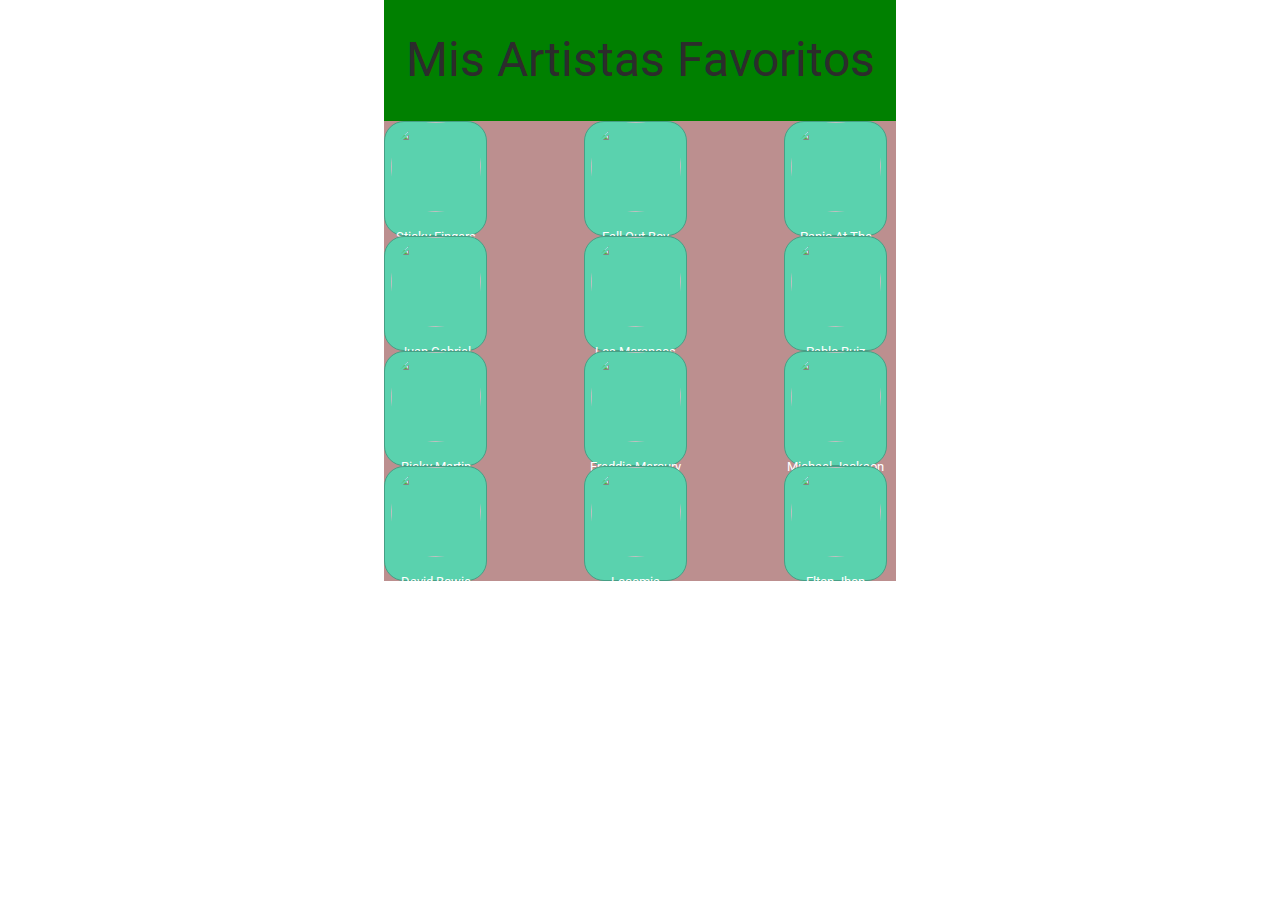
==== zpotify/index.html @ 8bd3fb5e "Add files via upload" ====
<!DOCTYPE html>
<html lang="en">

<head>
    <meta charset="UTF-8">
    <meta name="viewport" content="width=device-width, initial-scale=1.0">
    <meta http-equiv="X-UA-Compatible" content="ie=edge">
    <title>Document</title>
    <link rel="stylesheet" href="estilo.css">
    <link href="https://fonts.googleapis.com/css?family=Roboto&display=swap" rel="stylesheet">
</head>

<body>
    <main>

    <header>
        <h1>Mis Artistas Favoritos</h1>
    </header>
    <section class="caja-artista">
        <article> 
            <img class="img-artista" src="https://rocknvivo.com/wp-content/uploads/2018/11/sticky-fingers-chile-2018-2-770x513.jpg"
                alt="" "">
            <p>Sticky Fingers</p>
        </article>
        <article> 
            <img class="img-artista" src="http://punkeando.com.mx/wp-content/uploads/2018/08/fall-out-boy-european-shows-920x584.jpg"
                alt="" "">
            <p>Fall Out Boy</p>
        </article>
        <article>
            <img class="img-artista" src="./assets/Panic-At-The-Disco-400x360.png" 
            alt="" "">
            <p>Panic At The Disco</p>
        </article>
        <article>
            <img class="img-artista" src="https://i1.wp.com/www.sopitas.com/wp-content/uploads/2016/08/meme-juan-gabriel-palmera-origan-806x581.png"
            alt="" "">
            <p>Juan Gabriel</p>
        </article>
        <article>
            <img class="img-artista" src="https://i.ytimg.com/vi/pBn5g314d5g/0.jpg"
            alt="" "">
            <p>Los Morancos</p>
        </article>
        <article>
            <img class="img-artista" src="http://diariobasta.com/wp-content/uploads/2018/08/L6-PABLO-RUIZ-17CM-e1533174226994.jpg"
            alt="" "">
            <p>Pablo Ruiz</p>
        </article>
        <article>
            <img class="img-artista" src="https://media.canalnet.tv/2019/12/ricky-martin-partes-intimas.jpg"
            alt="" "">
            <p>Ricky Martin</p>
        </article>
        <article>
            <img class="img-artista" src="https://ichef.bbci.co.uk/news/660/cpsprodpb/149B8/production/_107480448_d1d6d7b2-24c5-464a-93f0-836d5c0da9c3.jpg"
            alt="" "">
            <p>Freddie Mercury</p>
        </article>
        <article>
            <img class="img-artista" src="https://okdiario.com/img/2019/09/10/michael-jackson-655x368.jpg"
            alt="" "">
            <p>Michael Jackson</p>
        </article>
        <article>
            <img class="img-artista" src="https://culto.latercera.com/wp-content/uploads/2018/02/2016_DAVIDBOWIE_LIFEINPIX_1972_Sukita_Ziggy_110116-2-900x600.jpg"
            alt="" "">
            <p>David Bowie<p>
        </article>
        <article>
            <img class="img-artista" src="https://www.cabroworld.com/wp-content/uploads/2018/01/portadaintegranteslocomia9090.jpg"
            alt="" "">
            <p>Locomia</p>
        </article>
        <article>
            <img class="img-artista" src="https://www.rockandpop.cl/wp-content/uploads/2019/10/john-400x349.jpg"
            alt="" "">
            <p>Elton Jhon</p>
        </article>
        
        <section>
            </main>
</body>

</html>
---- zpotify/estilo.css ----
h1{
    font-family: 'Roboto', sans-serif;
    font-style: normal;
font-weight: normal;
font-size: 48px;
line-height: 56px;

color: #2C2C2C;
}
p{
    font-family: 'Roboto', sans-serif;

font-style: normal;
font-weight: normal;
font-size: 13px;
line-height: 15px;

color: #FFFFFF;

}

body {
    margin-left: 30%;
    margin-right: 30%;
    margin-top: 0%;
    margin-bottom: 0%;
}

main {
    display: block;
    text-align: center;
    padding-top: 0.3px;
    padding-bottom: 0px;
    background-color: green;

}

.caja-artista {
    display: grid;
    grid-template-columns: 200px 200px 200px;
    background-color: rosybrown;
  

}
article{
    background: #5AD2AE;
border: 1px solid #469F85;
box-sizing: border-box;
border-radius: 20px;
width: 103px;
height: 115px;
}

.img-artista {
    width: 90px;
    height: 90px;
    border-radius: 50%;
    grid-column-gap: 1px;

}
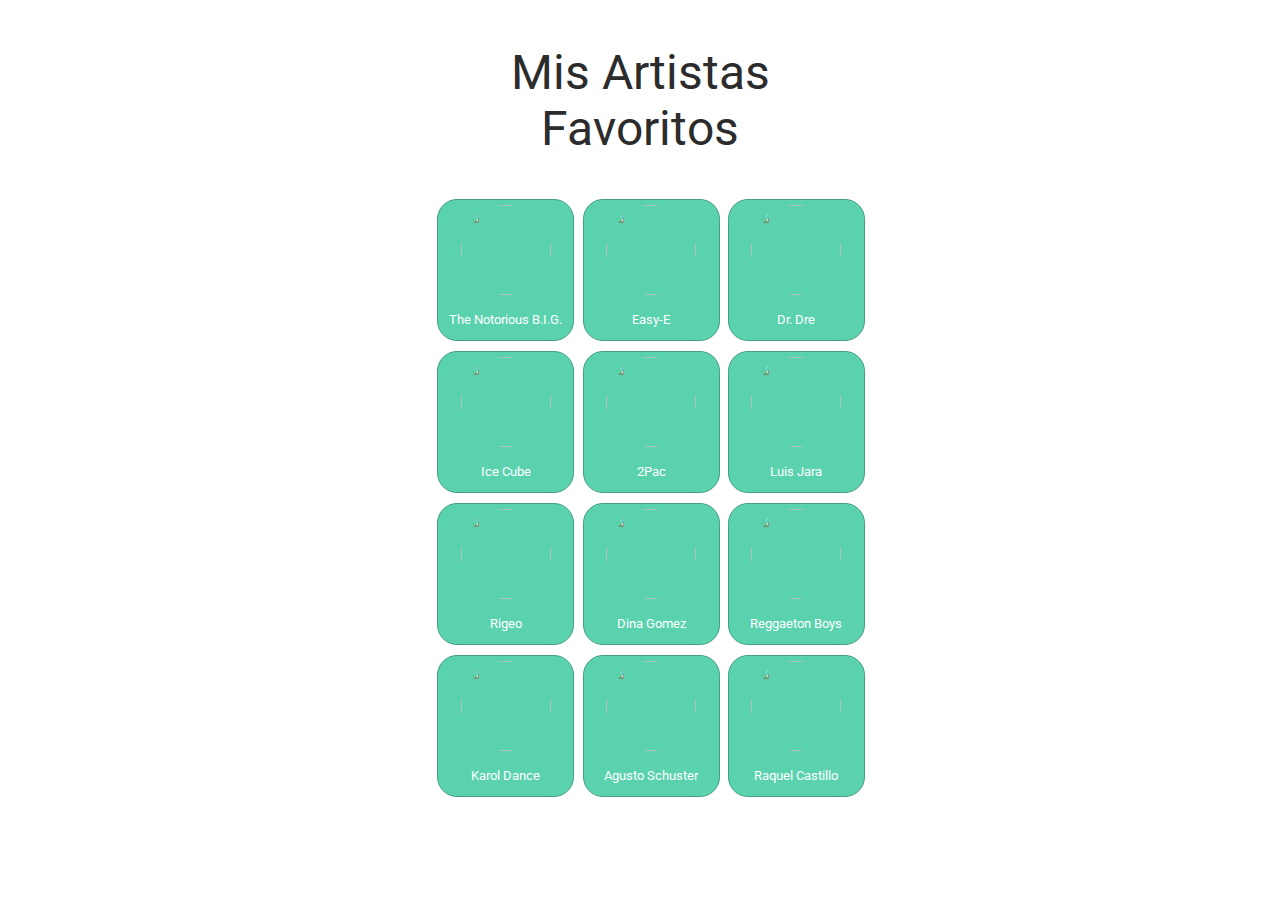
==== commit 21962285: "Add files via upload" ====
--- a/zpotify/index.html
+++ b/zpotify/index.html
@@ -18,64 +18,64 @@
     </header>
     <section class="caja-artista">
         <article> 
-            <img class="img-artista" src="https://rocknvivo.com/wp-content/uploads/2018/11/sticky-fingers-chile-2018-2-770x513.jpg"
+            <img class="img-artista" src="https://pm1.narvii.com/6593/d018204e2932fb27727b8b47efde14054e07b627_hq.jpg"
                 alt="" "">
-            <p>Sticky Fingers</p>
+            <p>The Notorious B.I.G.</p>
         </article>
         <article> 
-            <img class="img-artista" src="http://punkeando.com.mx/wp-content/uploads/2018/08/fall-out-boy-european-shows-920x584.jpg"
+            <img class="img-artista" src="https://i.ytimg.com/vi/sLJoY7bfpas/maxresdefault.jpg"
                 alt="" "">
-            <p>Fall Out Boy</p>
+            <p>Easy-E</p>
         </article>
         <article>
-            <img class="img-artista" src="./assets/Panic-At-The-Disco-400x360.png" 
+            <img class="img-artista" src="https://static.puzzlefactory.pl/puzzle/170/822/original.jpg" 
             alt="" "">
-            <p>Panic At The Disco</p>
+            <p>Dr. Dre</p>
         </article>
         <article>
-            <img class="img-artista" src="https://i1.wp.com/www.sopitas.com/wp-content/uploads/2016/08/meme-juan-gabriel-palmera-origan-806x581.png"
+            <img class="img-artista" src="https://i.pinimg.com/originals/95/75/17/95751734a5191e09b93cc4049dfacba8.jpg"
             alt="" "">
-            <p>Juan Gabriel</p>
+            <p>Ice Cube</p>
         </article>
         <article>
-            <img class="img-artista" src="https://i.ytimg.com/vi/pBn5g314d5g/0.jpg"
+            <img class="img-artista" src="https://external-preview.redd.it/xteIRyLUeIIsQJGDqLMx-ndRM-IjewQti9ly1W6WU-c.jpg?auto=webp&s=9cb647cbb4f3a45137a207b11a046f5b0ebeda29"
             alt="" "">
-            <p>Los Morancos</p>
+            <p>2Pac</p>
         </article>
         <article>
-            <img class="img-artista" src="http://diariobasta.com/wp-content/uploads/2018/08/L6-PABLO-RUIZ-17CM-e1533174226994.jpg"
+            <img class="img-artista" src="https://encrypted-tbn0.gstatic.com/images?q=tbn:ANd9GcSij6a1l33ZBVhr1kH9ORUca6c1_OdR8RZtcl8_MG4osDKtxnwTYA&s"
             alt="" "">
-            <p>Pablo Ruiz</p>
+            <p>Luis Jara</p>
         </article>
         <article>
-            <img class="img-artista" src="https://media.canalnet.tv/2019/12/ricky-martin-partes-intimas.jpg"
+            <img class="img-artista" src="https://www.elciudadano.com/wp-content/uploads/2016/12/143879_557efaaeb4ad7-1280x720.jpg"
             alt="" "">
-            <p>Ricky Martin</p>
+            <p>Rigeo</p>
         </article>
         <article>
-            <img class="img-artista" src="https://ichef.bbci.co.uk/news/660/cpsprodpb/149B8/production/_107480448_d1d6d7b2-24c5-464a-93f0-836d5c0da9c3.jpg"
+            <img class="img-artista" src="http://3.bp.blogspot.com/-_QdDTYw3p2Q/VMVEDnbh7lI/AAAAAAAAAJU/htH-suU8UO8/s1600/sesión%2Bde%2Bfotos%2Bpésima.jpg"
             alt="" "">
-            <p>Freddie Mercury</p>
+            <p>Dina Gomez</p>
         </article>
         <article>
-            <img class="img-artista" src="https://okdiario.com/img/2019/09/10/michael-jackson-655x368.jpg"
+            <img class="img-artista" src="http://www.musicapopular.cl/wp-content/uploads/2015/07/Reggaeton-Boys-318.jpg"
             alt="" "">
-            <p>Michael Jackson</p>
+            <p>Reggaeton Boys</p>
         </article>
         <article>
-            <img class="img-artista" src="https://culto.latercera.com/wp-content/uploads/2018/02/2016_DAVIDBOWIE_LIFEINPIX_1972_Sukita_Ziggy_110116-2-900x600.jpg"
+            <img class="img-artista" src="https://www.limalimon.cl/wp-content/uploads/2019/10/KAROL_VIDEO_1-820x385.jpg"
             alt="" "">
-            <p>David Bowie<p>
+            <p>Karol Dance<p>
         </article>
         <article>
-            <img class="img-artista" src="https://www.cabroworld.com/wp-content/uploads/2018/01/portadaintegranteslocomia9090.jpg"
+            <img class="img-artista" src="http://cdn3.upsocl.com/wp-content/uploads/2017/03/portada-la-momia.jpg"
             alt="" "">
-            <p>Locomia</p>
+            <p>Agusto Schuster</p>
         </article>
         <article>
-            <img class="img-artista" src="https://www.rockandpop.cl/wp-content/uploads/2019/10/john-400x349.jpg"
+            <img class="img-artista" src="https://pbs.twimg.com/profile_images/647257928425177088/b2tqCLNn_400x400.jpg"
             alt="" "">
-            <p>Elton Jhon</p>
+            <p>Raquel Castillo</p>
         </article>
         
         <section>
--- a/zpotify/estilo.css
+++ b/zpotify/estilo.css
@@ -1,3 +1,59 @@
+body {
+    margin-left: 32%;
+    margin-right: 32%;
+    margin-bottom: 0%;
+    border-radius: 20%;
+    
+}
+
+main {
+    display: block;
+    text-align: center;
+    padding-top: 5px;
+    border-top-left-radius: 25px;
+    border-top-right-radius: 25px;
+    border-bottom-right-radius: 25px;
+    border-bottom-left-radius: 25px;
+}
+
+.caja-artista {
+    display: grid;
+    grid-template-columns: 33% 33% 33%;
+    grid-gap: 10px;
+    padding-left: 6%;
+    padding-right: 5%;
+    padding-top: 10px;
+    padding-bottom: 10px;
+    border-bottom-right-radius: 25px;
+    border-bottom-left-radius: 25px;
+}
+
+article {
+    background: #5AD2AE;
+    padding-top: 5px;
+    height: 135px;
+    width: 135px;
+    border-radius: 20px;
+    border: 1px solid #469F85;
+
+}
+
+.img-artista {
+    width: 90px;
+    height: 90px;
+    border-radius: 50px;
+    grid-gap: 50px;
+    grid-column: 50px;
+}
+p{
+font-style: normal;
+font-weight: normal;
+font-size: 13px;
+line-height: 15px;
+
+    font-family: 'Roboto', sans-serif;
+    color: white;
+}
 h1{
     font-family: 'Roboto', sans-serif;
     font-style: normal;
@@ -6,55 +62,5 @@
 line-height: 56px;
 
 color: #2C2C2C;
-}
-p{
-    font-family: 'Roboto', sans-serif;
-
-font-style: normal;
-font-weight: normal;
-font-size: 13px;
-line-height: 15px;
-
-color: #FFFFFF;
-
-}
-
-body {
-    margin-left: 30%;
-    margin-right: 30%;
-    margin-top: 0%;
-    margin-bottom: 0%;
-}
-
-main {
-    display: block;
-    text-align: center;
-    padding-top: 0.3px;
-    padding-bottom: 0px;
-    background-color: green;
-
-}
-
-.caja-artista {
-    display: grid;
-    grid-template-columns: 200px 200px 200px;
-    background-color: rosybrown;
-  
-
-}
-article{
-    background: #5AD2AE;
-border: 1px solid #469F85;
-box-sizing: border-box;
-border-radius: 20px;
-width: 103px;
-height: 115px;
-}
-
-.img-artista {
-    width: 90px;
-    height: 90px;
-    border-radius: 50%;
-    grid-column-gap: 1px;
 
 }